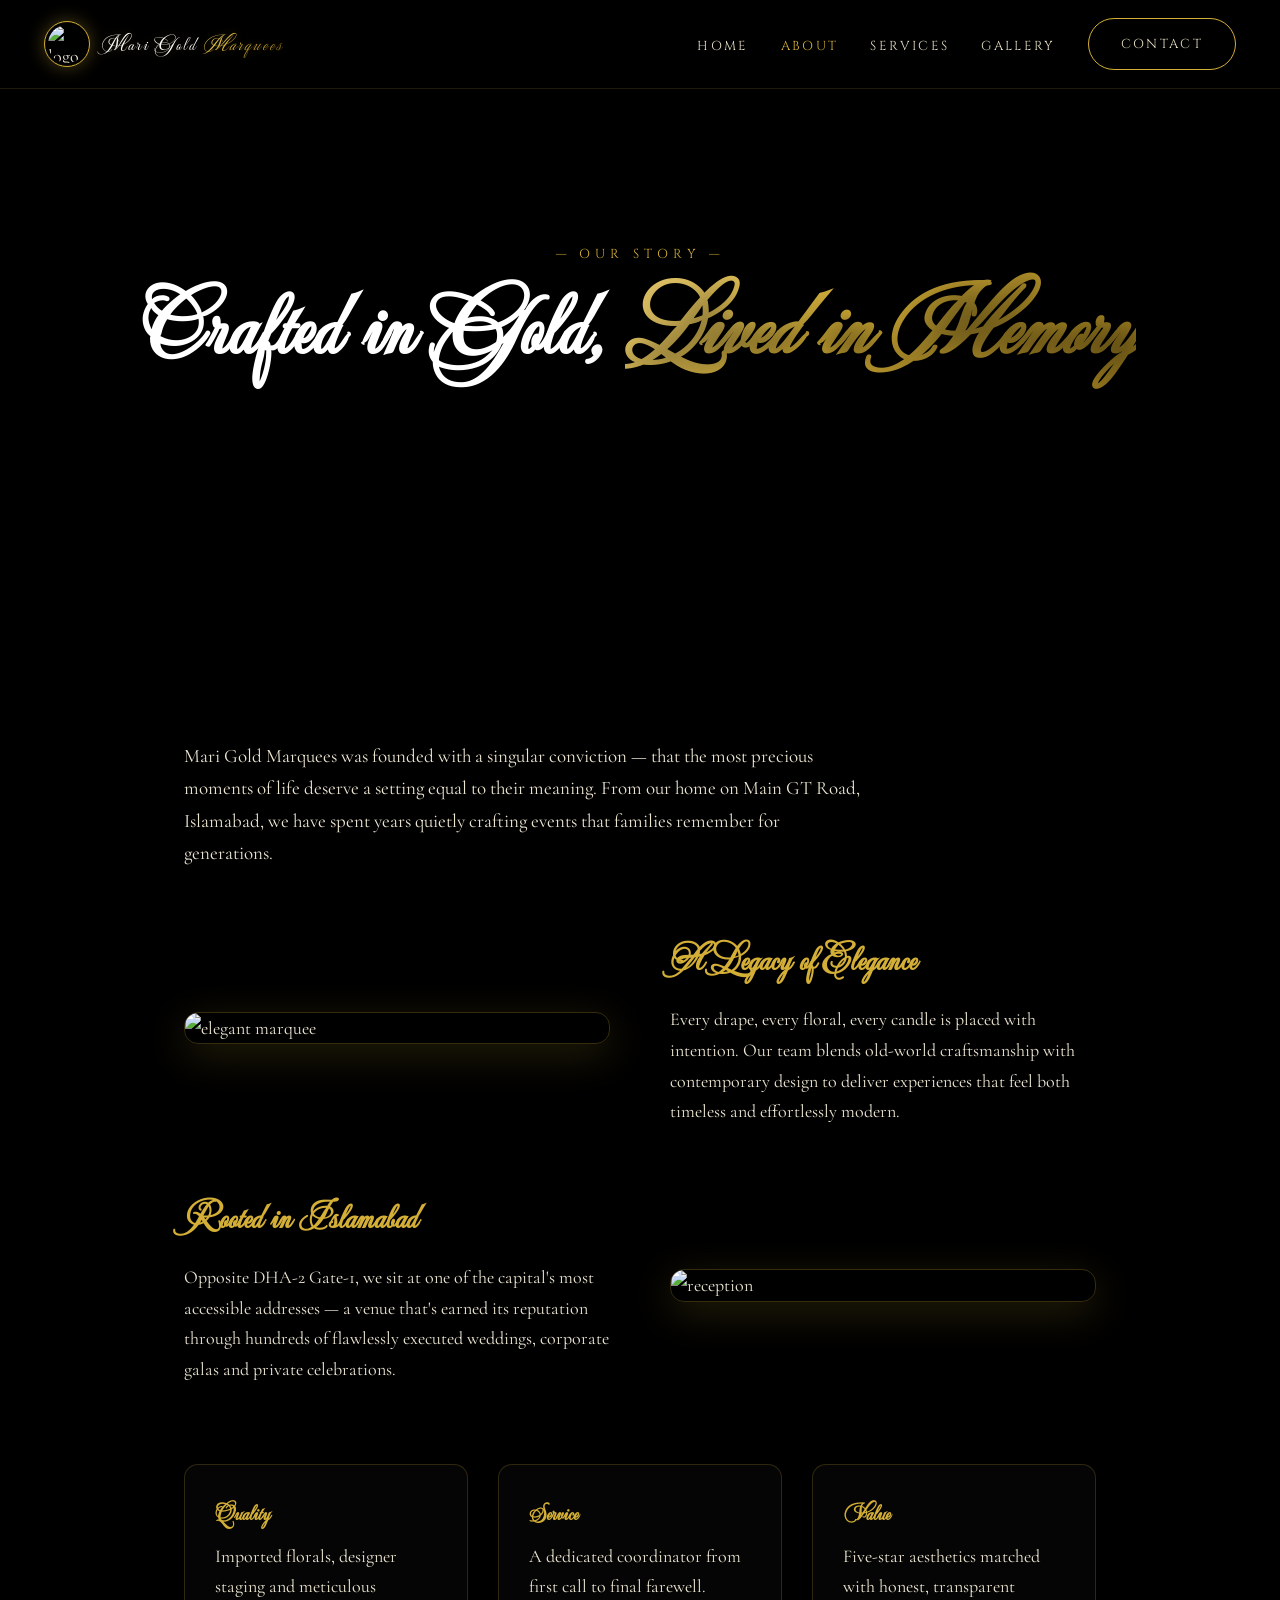
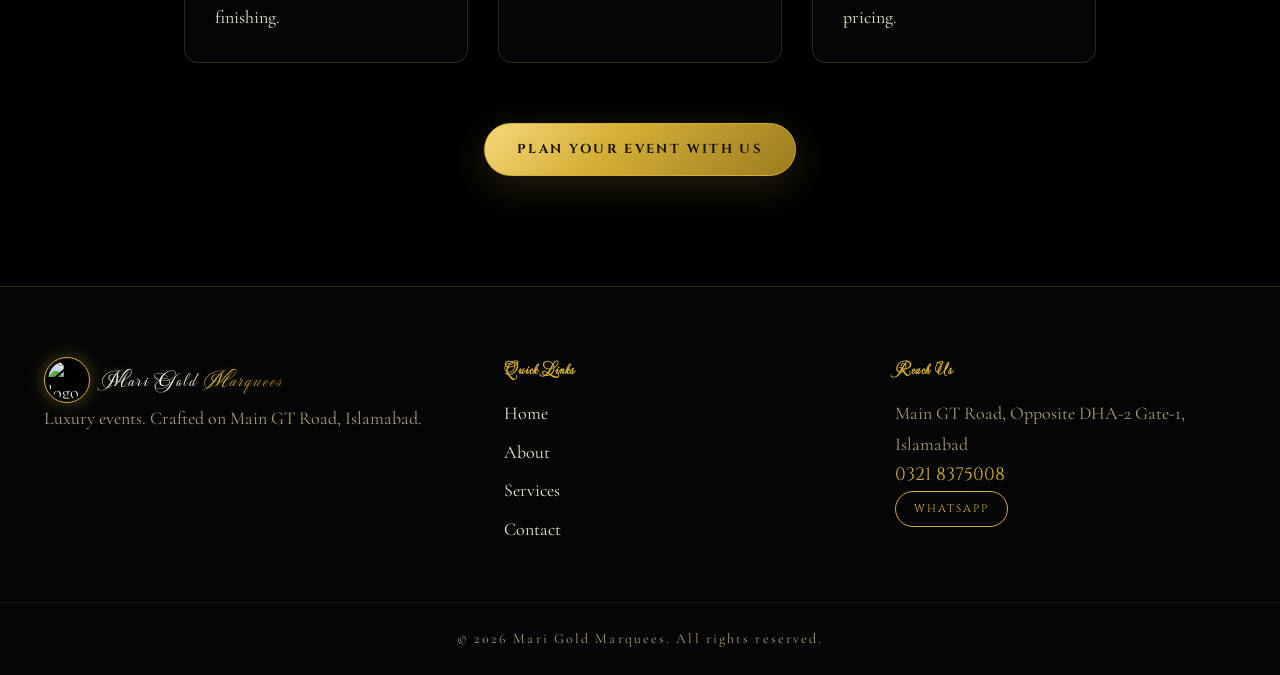
==== about.html @ 318a0e98 "Add files via upload" ====
<!DOCTYPE html>
<html lang="en">
<head>
<meta charset="UTF-8"/>
<meta name="viewport" content="width=device-width,initial-scale=1.0"/>
<title>About | Mari Gold Marquees Islamabad</title>
<meta name="description" content="The story behind Mari Gold Marquees — Islamabad's signature destination for luxury weddings and events on Main GT Road."/>
<link rel="icon" href="assets/logo.png"/>
<link href="https://fonts.googleapis.com/css2?family=Mea+Culpa&family=Cinzel+Decorative:wght@700;900&family=Cinzel:wght@400;600;700&family=Cormorant+Garamond:ital,wght@0,300;0,400;0,600;1,400&display=swap" rel="stylesheet">
<link rel="stylesheet" href="https://unpkg.com/aos@2.3.4/dist/aos.css"/>
<link rel="stylesheet" href="style.css"/>
</head>
<body>

<header class="navbar">
  <div class="container nav-wrap">
    <a href="index.html" class="brand">
      <img src="assets/logo.png" alt="logo" class="brand-logo"/>
      <span class="brand-text">Mari Gold <em>Marquees</em></span>
    </a>
    <nav>
      <button class="nav-toggle">☰</button>
      <ul class="nav-links">
        <li><a href="index.html">Home</a></li>
        <li><a href="about.html" class="active">About</a></li>
        <li><a href="index.html#services">Services</a></li>
        <li><a href="index.html#gallery">Gallery</a></li>
        <li><a href="contact.html" class="btn-gold-outline">Contact</a></li>
      </ul>
    </nav>
  </div>
</header>

<section class="hero" style="height: 70vh; min-height: 500px;">
  <video class="hero-video" autoplay muted loop playsinline poster="data:image/svg+xml,%3Csvg xmlns='http://www.w3.org/2000/svg' viewBox='0 0 1 1'%3E%3Crect width='1' height='1' fill='%23000000'/%3E%3C/svg%3E">
    <source src="assets/about-hero.mp4" type="video/mp4">
  </video>
  <div class="hero-overlay"></div>
  <div class="hero-content" data-aos="fade-up">
    <p class="hero-eyebrow">— Our Story —</p>
    <h1 class="hero-title">Crafted in Gold, <span>Lived in Memory</span></h1>
  </div>
</section>

<section class="about-page">
  <div class="container narrow">
    <p class="lead" data-aos="fade-up">
      Mari Gold Marquees was founded with a singular conviction — that the most precious
      moments of life deserve a setting equal to their meaning. From our home on
      Main GT Road, Islamabad, we have spent years quietly crafting events that families
      remember for generations.
    </p>

    <div class="grid-2 align-center" data-aos="fade-up">
      <img loading="lazy" src="https://images.pexels.com/photos/2306281/pexels-photo-2306281.jpeg" alt="elegant marquee" class="rounded"/>
      <div>
        <h3 class="section-sub">A Legacy of Elegance</h3>
        <p>
          Every drape, every floral, every candle is placed with intention. Our team blends
          old-world craftsmanship with contemporary design to deliver experiences that feel
          both timeless and effortlessly modern.
        </p>
      </div>
    </div>

    <div class="grid-2 align-center reverse" data-aos="fade-up">
      <div>
        <h3 class="section-sub">Rooted in Islamabad</h3>
        <p>
          Opposite DHA-2 Gate-1, we sit at one of the capital's most accessible addresses —
          a venue that's earned its reputation through hundreds of flawlessly executed
          weddings, corporate galas and private celebrations.
        </p>
      </div>
      <img loading="lazy" src="https://images.pexels.com/photos/265722/pexels-photo-265722.jpeg" alt="reception" class="rounded"/>
    </div>

    <div class="values-grid" data-aos="fade-up">
      <div><h4>Quality</h4><p>Imported florals, designer staging and meticulous finishing.</p></div>
      <div><h4>Service</h4><p>A dedicated coordinator from first call to final farewell.</p></div>
      <div><h4>Value</h4><p>Five-star aesthetics matched with honest, transparent pricing.</p></div>
    </div>

    <div class="center" style="margin-top:60px" data-aos="fade-up">
      <a href="contact.html" class="btn-gold">Plan Your Event With Us</a>
    </div>
  </div>
</section>

<footer class="footer">
  <div class="container grid-3">
    <div>
      <a href="index.html" class="brand">
        <img src="assets/logo.png" alt="logo" class="brand-logo"/>
        <span class="brand-text">Mari Gold <em>Marquees</em></span>
      </a>
      <p class="muted">Luxury events. Crafted on Main GT Road, Islamabad.</p>
    </div>
    <div>
      <h5>Quick Links</h5>
      <ul class="foot-links">
        <li><a href="index.html">Home</a></li>
        <li><a href="about.html">About</a></li>
        <li><a href="index.html#services">Services</a></li>
        <li><a href="contact.html">Contact</a></li>
      </ul>
    </div>
    <div>
      <h5>Reach Us</h5>
      <p class="muted">Main GT Road, Opposite DHA-2 Gate-1, Islamabad</p>
      <p><a href="tel:+923218375008" class="gold-link">0321 8375008</a></p>
      <a href="https://wa.me/923218375008" class="btn-gold-outline small" target="_blank">WhatsApp</a>
    </div>
  </div>
  <div class="copyright">© <span id="yr"></span> Mari Gold Marquees. All rights reserved.</div>
</footer>

<script src="https://unpkg.com/aos@2.3.4/dist/aos.js"></script>
<script src="script.js"></script>
</body>
</html>
---- style.css ----
/* =========================================================
   MARI-GOLD MARQUEES — LUXURY BLACK & GOLD DESIGN SYSTEM
   ========================================================= */
:root{
  --black:#000000;
  --black-2:#0a0a0a;
  --black-3:#141414;
  --gold:#D4AF37;
  --gold-soft:#E9C66B;
  --gold-deep:#9B7B1F;
  --gold-grad:linear-gradient(135deg,#F6D87B 0%,#D4AF37 40%,#9B7B1F 100%);
  --gold-grad-2:linear-gradient(135deg,#E9C66B,#D4AF37 60%,#8C6B14);
  --text:#EDE6D3;
  --muted:#A89B7B;
  --shadow-gold:0 10px 40px rgba(212,175,55,.18);
  --radius:14px;
  --font-heading:'Mea Culpa', cursive;
  --font-sub:'Cinzel', serif;
  --font-body:'Cormorant Garamond', serif;
}

*{box-sizing:border-box;margin:0;padding:0}
html{scroll-behavior:smooth}
body{
  background:var(--black);
  color:var(--text);
  font-family:var(--font-body);
  font-size:18px;
  line-height:1.7;
  overflow-x:hidden;
}
img{max-width:100%;display:block}
a{color:inherit;text-decoration:none}

.container{max-width:1240px;margin:0 auto;padding:0 24px}
.container.narrow{max-width:960px}
.center{text-align:center}

.eyebrow,.hero-eyebrow{
  font-family:var(--font-sub);
  letter-spacing:.4em;
  text-transform:uppercase;
  font-size:13px;
  color:var(--gold);
}
.section-title{
  font-family:var(--font-heading);
  font-size:clamp(32px,4.4vw,56px);
  color:#fff;
  font-weight:700;
  line-height:1.15;
  margin:14px 0 18px;
  letter-spacing:.5px;
}
.section-title em{
  font-style:italic;
  background:var(--gold-grad);
  -webkit-background-clip:text;
  background-clip:text;
  color:transparent;
}
.section-sub{
  font-family:var(--font-heading);
  font-size:clamp(24px,3vw,36px);
  color:var(--gold);
  margin-bottom:14px;
}
.lead{font-size:19px;color:var(--text);max-width:680px}
.lead.center{margin:0 auto}
.muted{color:var(--muted)}

/* ---------- Buttons ---------- */
.btn-gold,.btn-gold-outline{
  display:inline-block;
  padding:14px 32px;
  font-family:var(--font-sub);
  letter-spacing:.18em;
  text-transform:uppercase;
  font-size:13px;
  border-radius:50px;
  cursor:pointer;
  transition:.4s ease;
  border:1px solid var(--gold);
}
.btn-gold{
  background:var(--gold-grad);
  color:#1a1200;
  box-shadow:var(--shadow-gold);
  font-weight:700;
}
.btn-gold:hover{transform:translateY(-2px);box-shadow:0 14px 50px rgba(212,175,55,.45)}
.btn-gold-outline{background:transparent;color:var(--gold)}
.btn-gold-outline:hover{background:var(--gold);color:#000}
.btn-gold.full{width:100%;text-align:center}
.btn-gold-outline.small{padding:8px 18px;font-size:11px}

/* ---------- Navbar ---------- */
.navbar{
  position:fixed;top:0;left:0;right:0;z-index:50;
  padding:18px 0;
  background:rgba(0,0,0,.55);
  backdrop-filter:blur(14px);
  -webkit-backdrop-filter:blur(14px);
  border-bottom:1px solid rgba(212,175,55,.15);
  transition:.3s;
}
.navbar.scrolled{padding:10px 0;background:rgba(0,0,0,.85)}
.nav-wrap{display:flex;justify-content:space-between;align-items:center}
.brand{display:flex;align-items:center;gap:12px}
.brand-logo{
  width:46px;height:46px;border-radius:50%;
  border:1px solid var(--gold);
  padding:3px;background:#000;
  box-shadow:0 0 18px rgba(212,175,55,.35);
}
.brand-text{
  font-family:var(--font-heading);
  font-size:20px;color:#fff;letter-spacing:2px;
  text-shadow:0 0 10px rgba(212,175,55,.25);
}
.brand-text em{
  background:var(--gold-grad);
  -webkit-background-clip:text;background-clip:text;color:transparent;
  font-style:italic;
}
.nav-links{display:flex;gap:32px;list-style:none;align-items:center}
.nav-links a{
  font-family:var(--font-sub);
  font-size:13px;letter-spacing:.18em;text-transform:uppercase;
  color:#e8e0c5;transition:.3s;position:relative;
}
.nav-links a:hover,.nav-links a.active{color:var(--gold)}
.nav-links a:not(.btn-gold-outline)::after{
  content:"";position:absolute;left:0;bottom:-6px;width:0;height:1px;
  background:var(--gold);transition:.3s;
}
.nav-links a:hover::after{width:100%}
.nav-toggle{display:none;background:none;border:none;color:var(--gold);font-size:26px;cursor:pointer}

/* ---------- Hero ---------- */
.hero{
  position:relative;height:100vh;min-height:640px;
  display:flex;align-items:center;justify-content:center;
  text-align:center;overflow:hidden;
}
.hero-video{
  position:absolute;inset:0;width:100%;height:100%;
  object-fit:cover;z-index:0;
}
.hero-overlay{
  position:absolute;inset:0;z-index:1;
  background:
    radial-gradient(ellipse at center,rgba(0,0,0,.2) 0%,rgba(0,0,0,.25) 90%),
    linear-gradient(180deg,rgba(0,0,0,.30) 0%,rgba(0,0,0,.3) 100%);
}
.hero-content{position:relative;z-index:2;padding:0 20px;max-width:1100px}
.hero-title{
  font-family:var(--font-heading);
  font-size:clamp(42px,7vw,96px);
  color:#fff;line-height:1.05;margin:14px 0;
  text-shadow:0 4px 30px rgba(0,0,0,.6);
}
.hero-title span{
  background:var(--gold-grad);
  -webkit-background-clip:text;background-clip:text;color:transparent;
  font-style:italic;
}
.hero-brand{
  font-family:var(--font-sub);
  letter-spacing:.5em;
  font-size:clamp(14px,1.8vw,22px);
  color:var(--gold);
  margin:18px 0 36px;
}
.hero-cta{display:flex;gap:18px;justify-content:center;flex-wrap:wrap}
.scroll-indicator{
  position:absolute;bottom:30px;left:50%;transform:translateX(-50%);
  color:var(--gold);font-size:24px;animation:bob 2s ease-in-out infinite;z-index:2;
}
@keyframes bob{0%,100%{transform:translate(-50%,0)}50%{transform:translate(-50%,10px)}}

/* ---------- Page Hero (sub pages) ---------- */
.page-hero{
  position:relative;
  height:60vh;min-height:380px;
  margin-top:0;
  display:flex;align-items:center;justify-content:center;
  background:
    linear-gradient(rgba(0,0,0,.7),rgba(0,0,0,.8)),
    url('https://images.pexels.com/photos/169198/pexels-photo-169198.jpeg') center/cover no-repeat;
}
.page-hero .hero-overlay{position:absolute;inset:0;background:radial-gradient(circle,transparent,rgba(0,0,0,.6))}
.page-hero .hero-title{font-size:clamp(36px,5vw,68px)}

/* ---------- Sections ---------- */
section{padding:110px 0;position:relative}
.section-head{text-align:center;max-width:780px;margin:0 auto 60px}
.grid-2{display:grid;grid-template-columns:1fr 1fr;gap:60px;align-items:center}
.grid-3{display:grid;grid-template-columns:1.2fr 1fr 1fr;gap:50px}
.align-center{align-items:center}
.reverse>div:first-child{order:1}.reverse>img:last-child{order:2}

/* About preview image frame */
.about-image-frame{
  position:relative;border-radius:var(--radius);overflow:hidden;
  border:1px solid rgba(212,175,55,.3);
  box-shadow:var(--shadow-gold);
}
.about-image-frame::after{
  content:"";position:absolute;inset:0;
  background:linear-gradient(180deg,transparent 50%,rgba(0,0,0,.5));
  pointer-events:none;
}
.rounded{border-radius:var(--radius);box-shadow:var(--shadow-gold);border:1px solid rgba(212,175,55,.25)}

/* ---------- Service cards ---------- */
.cards-grid{display:grid;grid-template-columns:repeat(3,1fr);gap:30px}
.card-gold{
  position:relative;padding:44px 30px;border-radius:var(--radius);
  background:var(--gold-grad-2);
  color:#1a1200;
  text-align:center;
  border:1px solid rgba(0,0,0,.2);
  overflow:hidden;
  transition:.45s cubic-bezier(.2,.8,.2,1);
  box-shadow:0 8px 30px rgba(0,0,0,.4);
}
.card-gold::before{
  content:"";position:absolute;inset:1px;border-radius:13px;
  background:linear-gradient(160deg,#F6D87B 0%,#D4AF37 50%,#A07F1A 100%);
  z-index:0;
}
.card-gold>*{position:relative;z-index:1}
.card-gold:hover{transform:translateY(-10px);box-shadow:0 22px 60px rgba(212,175,55,.35)}
.card-icon{
  font-size:42px;color:#3a2900;margin-bottom:16px;
  text-shadow:0 2px 6px rgba(0,0,0,.25);
}
.card-gold h3{
  font-family:var(--font-heading);font-size:22px;color:#1a1200;
  margin-bottom:10px;letter-spacing:1px;
}
.card-gold p{color:#2b1f00;font-size:17px;line-height:1.55}

/* ---------- Packages ---------- */
.packages{background:linear-gradient(180deg,#000,#0a0a0a)}
.packages-grid{margin-top:50px}
.package-card{
  padding:50px 40px;border-radius:var(--radius);
  background:linear-gradient(160deg,rgba(212,175,55,.08),rgba(0,0,0,.4));
  border:1px solid rgba(212,175,55,.25);
  backdrop-filter:blur(8px);
  transition:.4s;
}
.package-card:hover{border-color:var(--gold);box-shadow:var(--shadow-gold)}
.pkg-tag{
  display:inline-block;font-family:var(--font-sub);
  font-size:11px;letter-spacing:.3em;color:var(--gold);
  border:1px solid var(--gold);padding:5px 14px;border-radius:30px;
  margin-bottom:18px;text-transform:uppercase;
}
.package-card h3{font-family:var(--font-heading);font-size:32px;color:#fff;margin-bottom:22px}
.package-card ul{list-style:none;margin-bottom:30px}
.package-card li{
  padding:10px 0;border-bottom:1px solid rgba(212,175,55,.1);
  font-size:17px;color:var(--text);
  position:relative;padding-left:24px;
}
.package-card li::before{content:"❖";color:var(--gold);position:absolute;left:0}

/* ---------- Gallery ---------- */
.gallery{background:#050505}
.masonry{
  column-count:3;column-gap:18px;
}
.masonry img{
  width:100%;margin-bottom:18px;break-inside:avoid;
  border-radius:10px;border:1px solid rgba(212,175,55,.2);
  transition:.5s;cursor:pointer;
  filter:saturate(1.05);
}
.masonry img:hover{transform:scale(1.02);box-shadow:var(--shadow-gold);border-color:var(--gold)}

/* ---------- Why us ---------- */
.why-us{background:linear-gradient(180deg,#0a0a0a,#000)}
.why-grid{display:grid;grid-template-columns:repeat(3,1fr);gap:30px}
.why-item{
  padding:40px 26px;border-radius:var(--radius);
  background:rgba(255,255,255,.02);
  border:1px solid rgba(212,175,55,.15);
  text-align:center;transition:.4s;
}
.why-item:hover{border-color:var(--gold);transform:translateY(-6px);box-shadow:var(--shadow-gold)}
.why-item span{
  display:inline-block;font-size:36px;color:var(--gold);margin-bottom:14px;
  text-shadow:0 0 18px rgba(212,175,55,.5);
}
.why-item h4{font-family:var(--font-heading);color:#fff;font-size:20px;margin-bottom:8px}
.why-item p{color:var(--muted);font-size:16px}

/* ---------- CTA Strip ---------- */
.cta-strip{
  background:
    linear-gradient(rgba(0,0,0,.85),rgba(0,0,0,.85)),
    url('https://images.pexels.com/photos/2306281/pexels-photo-2306281.jpeg') center/cover fixed;
  padding:120px 0;
}

/* ---------- About page ---------- */
.about-page .grid-2{margin:60px 0}
.values-grid{
  display:grid;grid-template-columns:repeat(3,1fr);gap:30px;margin-top:80px;
}
.values-grid>div{
  padding:30px;border:1px solid rgba(212,175,55,.2);border-radius:var(--radius);
  background:rgba(255,255,255,.02);
}
.values-grid h4{font-family:var(--font-heading);color:var(--gold);font-size:22px;margin-bottom:8px}

/* ---------- Contact ---------- */
.contact-section .grid-2{align-items:stretch}
.glass{
  padding:46px;border-radius:var(--radius);
  background:rgba(212,175,55,.04);
  border:1px solid rgba(212,175,55,.25);
  backdrop-filter:blur(10px);
  -webkit-backdrop-filter:blur(10px);
}
.contact-row{display:flex;gap:18px;align-items:flex-start;margin:24px 0;padding:14px 0;border-bottom:1px solid rgba(212,175,55,.12)}
.c-ico{
  width:46px;height:46px;flex-shrink:0;border-radius:50%;
  display:grid;place-items:center;font-size:18px;
  background:var(--gold-grad);color:#000;
  box-shadow:0 0 18px rgba(212,175,55,.4);
}
.label{color:var(--muted);font-size:13px;letter-spacing:.2em;text-transform:uppercase;margin-bottom:4px}
.gold-link{color:var(--gold);font-family:var(--font-sub)}
.gold-link.big{font-size:22px}
.white{color:#fff;font-size:17px}
.contact-actions{display:flex;gap:14px;flex-wrap:wrap;margin-top:24px}

.contact-form label{display:block;margin-bottom:18px;font-family:var(--font-sub);font-size:12px;letter-spacing:.2em;text-transform:uppercase;color:var(--gold)}
.contact-form input,.contact-form select,.contact-form textarea{
  width:100%;margin-top:8px;padding:14px;
  background:rgba(0,0,0,.4);
  border:1px solid rgba(212,175,55,.3);
  border-radius:8px;color:#fff;
  font-family:var(--font-body);font-size:16px;
  transition:.3s;
}
.contact-form input:focus,.contact-form select:focus,.contact-form textarea:focus{
  outline:none;border-color:var(--gold);box-shadow:0 0 0 3px rgba(212,175,55,.15);
}
.contact-form select option{background:#000}

.map-wrap{
  margin-top:60px;border-radius:var(--radius);overflow:hidden;
  border:1px solid rgba(212,175,55,.25);
  filter:grayscale(.5) contrast(1.1);
  box-shadow:var(--shadow-gold);
}

.whatsapp-float{
  position:fixed;right:24px;bottom:24px;z-index:60;
  width:60px;height:60px;border-radius:50%;
  display:grid;place-items:center;
  background:var(--gold-grad);color:#000;font-size:26px;
  box-shadow:0 8px 30px rgba(212,175,55,.45);
  animation:pulse 2.4s infinite;
}
@keyframes pulse{0%,100%{transform:scale(1)}50%{transform:scale(1.07)}}

/* ---------- Footer ---------- */
.footer{
  background:#050505;padding:70px 0 0;
  border-top:1px solid rgba(212,175,55,.2);
}
.footer h5{font-family:var(--font-heading);color:var(--gold);margin-bottom:16px;letter-spacing:1px}
.foot-links{list-style:none}
.foot-links li{margin-bottom:8px}
.foot-links a{color:var(--text)}
.foot-links a:hover{color:var(--gold)}
.copyright{
  text-align:center;padding:24px;margin-top:50px;
  border-top:1px solid rgba(212,175,55,.12);
  color:var(--muted);font-size:14px;letter-spacing:.15em;
}

/* ---------- Responsive ---------- */
@media (max-width: 980px){
  .grid-2,.grid-3,.cards-grid,.why-grid,.values-grid{grid-template-columns:1fr}
  .reverse>div:first-child{order:0}
  .nav-toggle{display:block}
  .nav-links{
    position:fixed;top:70px;right:-100%;width:80%;max-width:320px;
    height:calc(100vh - 70px);background:#000;
    flex-direction:column;align-items:flex-start;padding:40px 30px;
    border-left:1px solid rgba(212,175,55,.2);
    transition:.4s;
  }
  .nav-links.open{right:0}
  .masonry{column-count:2}
  section{padding:80px 0}
}
@media (max-width: 560px){
  .masonry{column-count:1}
  .glass{padding:30px 22px}
  .hero-cta{flex-direction:column;align-items:center}
  .hero-cta a{width:80%}
}
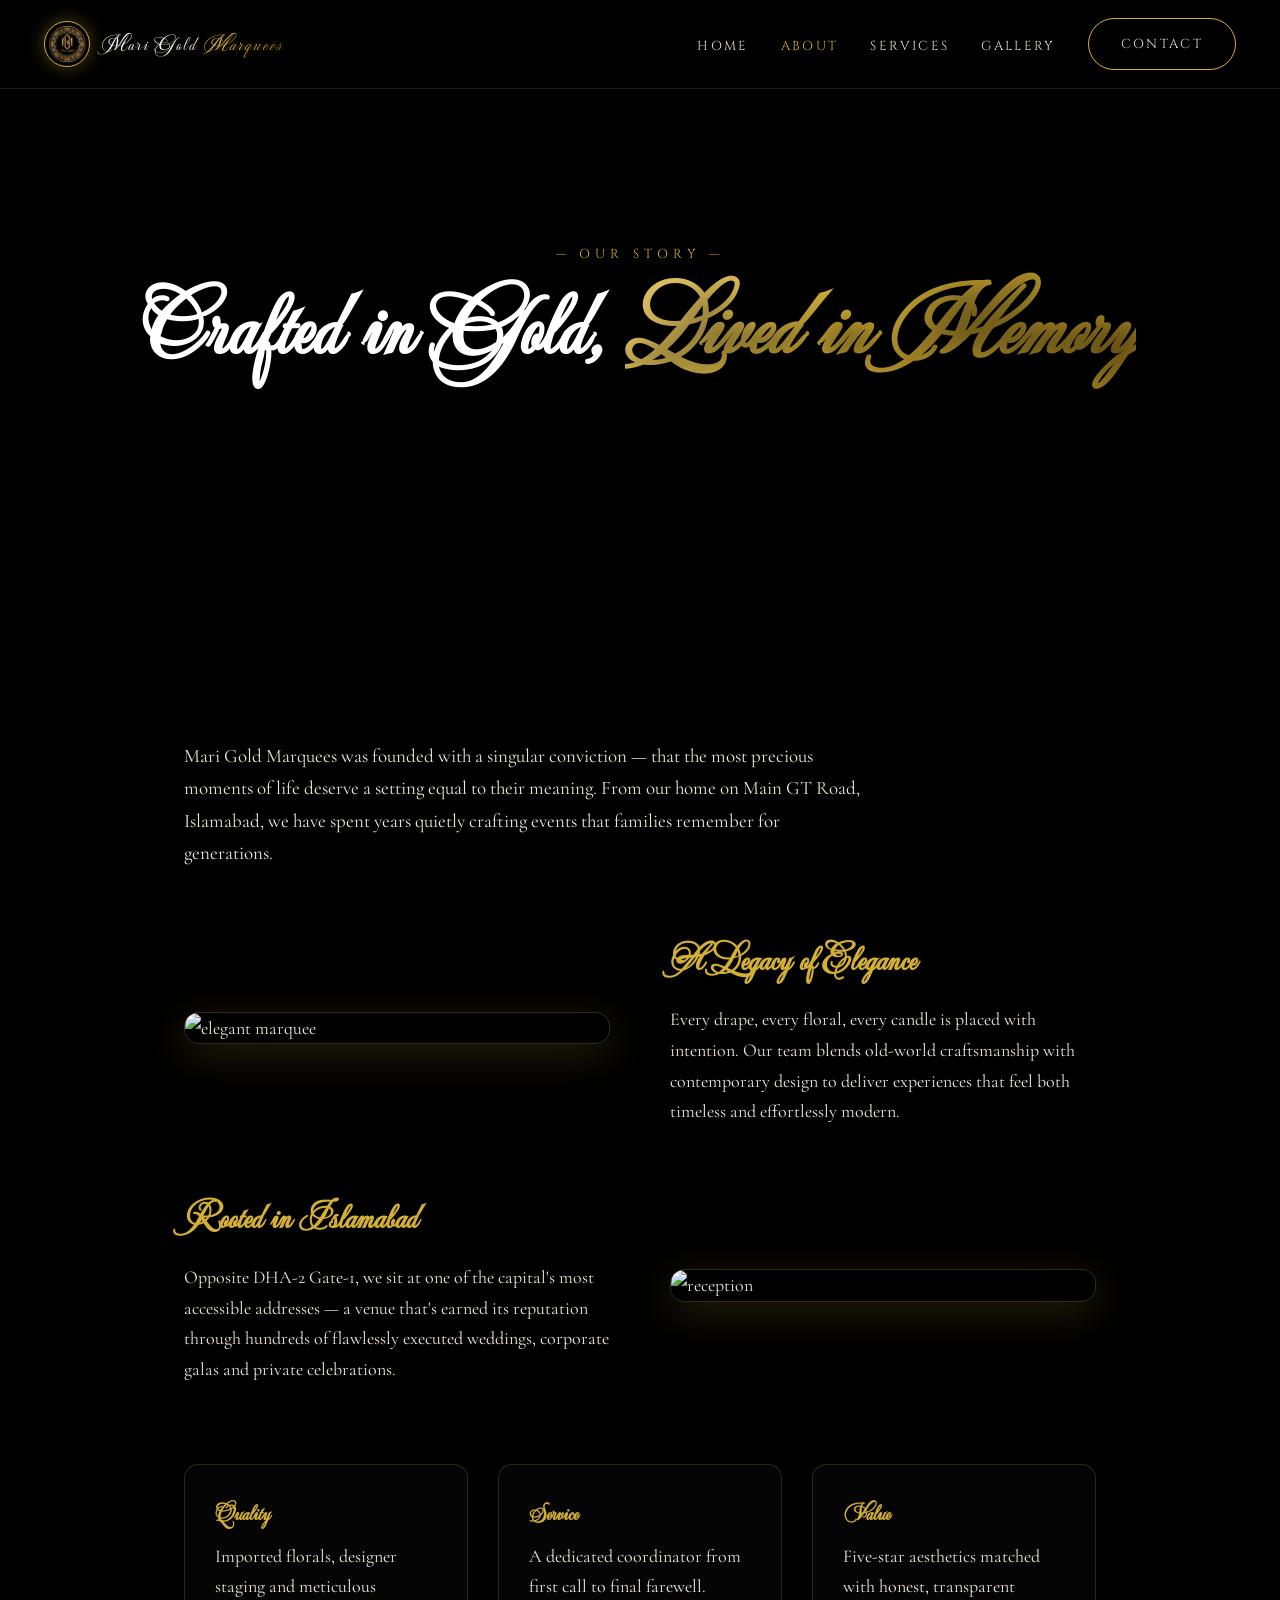
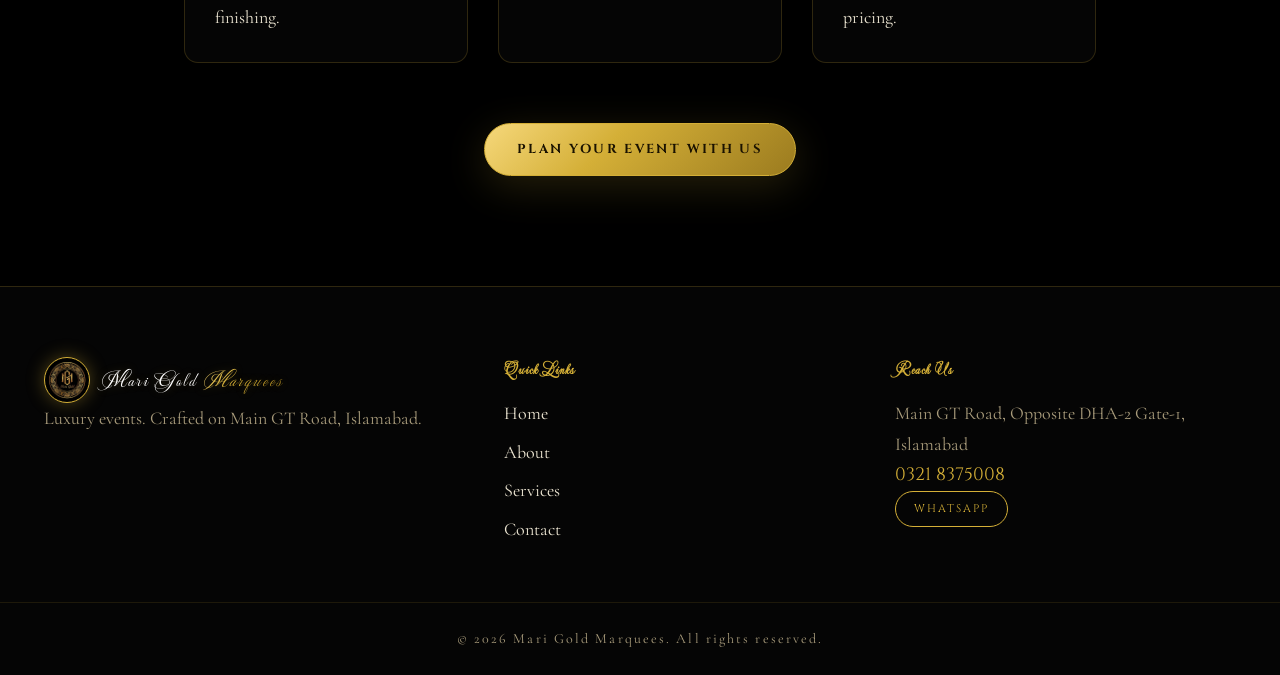
==== commit 73edb3cb: "Update about.html" ====
--- a/about.html
+++ b/about.html
@@ -32,9 +32,9 @@
 </header>
 
 <section class="hero" style="height: 70vh; min-height: 500px;">
-  <video class="hero-video" autoplay muted loop playsinline poster="data:image/svg+xml,%3Csvg xmlns='http://www.w3.org/2000/svg' viewBox='0 0 1 1'%3E%3Crect width='1' height='1' fill='%23000000'/%3E%3C/svg%3E">
-    <source src="assets/about-hero.mp4" type="video/mp4">
-  </video>
+  <video class="hero-video" autoplay muted loop playsinline poster="">
+  <source src="https://res.cloudinary.com/dgvwlj8xw/video/upload/about-hero_dt90wq.mp4" type="video/mp4">
+</video>
   <div class="hero-overlay"></div>
   <div class="hero-content" data-aos="fade-up">
     <p class="hero-eyebrow">— Our Story —</p>
@@ -118,4 +118,4 @@
 <script src="https://unpkg.com/aos@2.3.4/dist/aos.js"></script>
 <script src="script.js"></script>
 </body>
-</html>+</html>
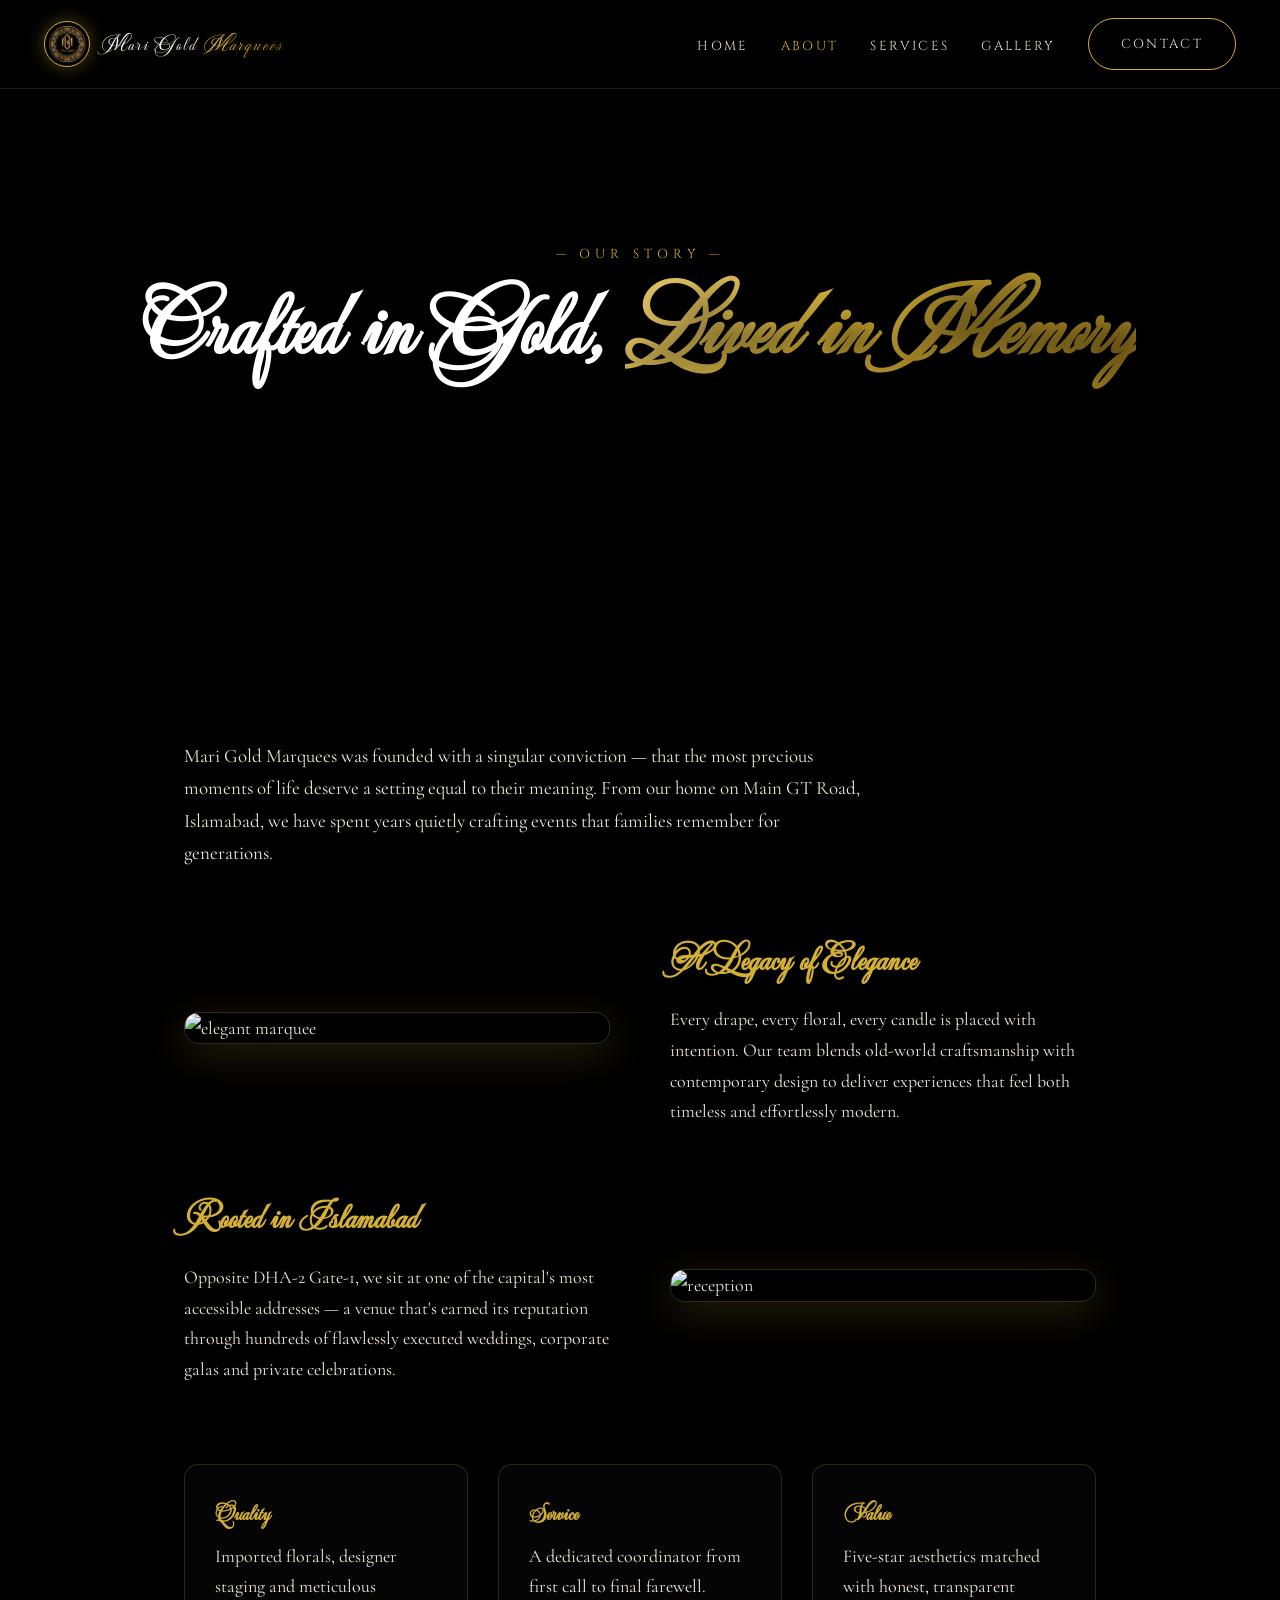
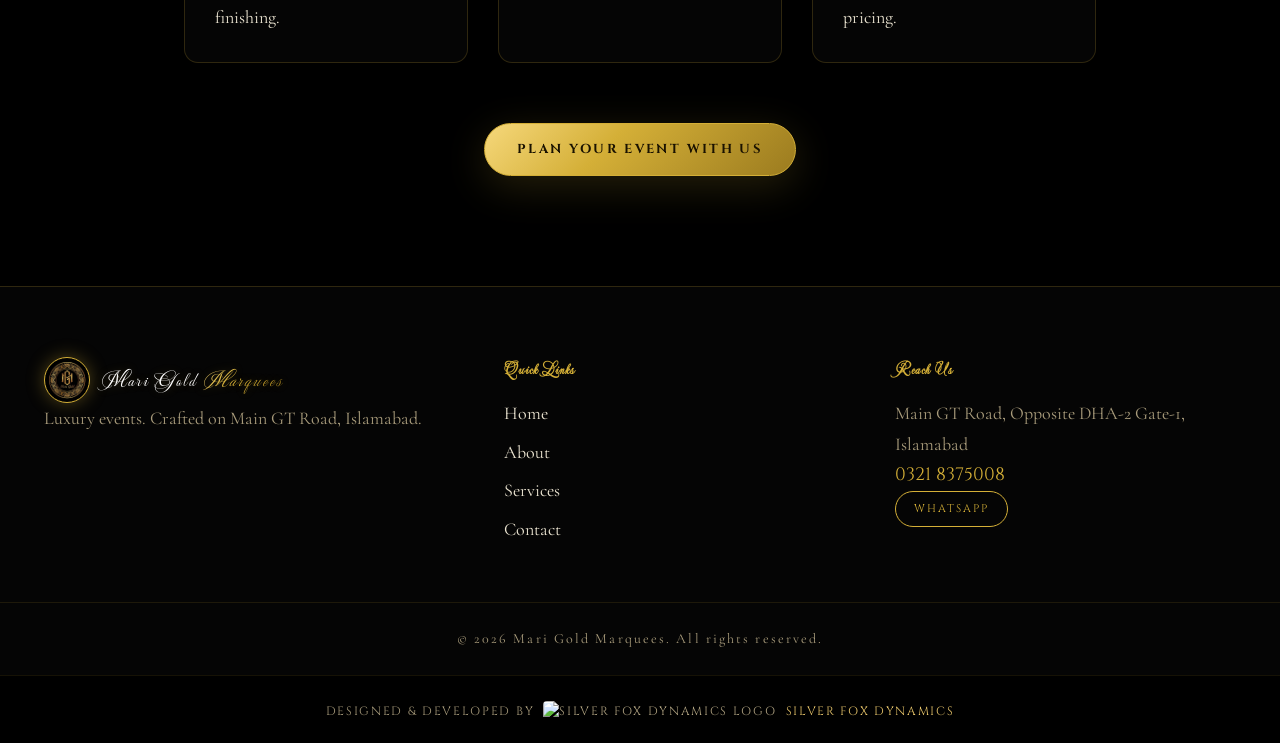
==== commit 17b38b9d: "Add Silver Fox Dynamics developer credit and SEO improvements - Add developer credit link with logo " ====
--- a/about.html
+++ b/about.html
@@ -5,6 +5,25 @@
 <meta name="viewport" content="width=device-width,initial-scale=1.0"/>
 <title>About | Mari Gold Marquees Islamabad</title>
 <meta name="description" content="The story behind Mari Gold Marquees — Islamabad's signature destination for luxury weddings and events on Main GT Road."/>
+<meta name="keywords" content="about Mari Gold Marquees, Islamabad marquee company, wedding venue story Islamabad, luxury event venue history, marquee booking Islamabad, event booking Islamabad"/>
+<meta name="robots" content="index, follow"/>
+<link rel="canonical" href="https://mari-gold.silverfoxdynamics.com/about.html"/>
+
+<!-- Open Graph -->
+<meta property="og:type" content="website"/>
+<meta property="og:title" content="About | Mari Gold Marquees Islamabad"/>
+<meta property="og:description" content="The story behind Mari Gold Marquees — Islamabad's signature destination for luxury weddings and events on Main GT Road."/>
+<meta property="og:url" content="https://mari-gold.silverfoxdynamics.com/about.html"/>
+<meta property="og:image" content="https://mari-gold.silverfoxdynamics.com/assets/logo.png"/>
+<meta property="og:site_name" content="Mari Gold Marquees"/>
+<meta property="og:locale" content="en_PK"/>
+
+<!-- Twitter Card -->
+<meta name="twitter:card" content="summary_large_image"/>
+<meta name="twitter:title" content="About | Mari Gold Marquees Islamabad"/>
+<meta name="twitter:description" content="The story behind Mari Gold Marquees — Islamabad's signature destination for luxury weddings and events."/>
+<meta name="twitter:image" content="https://mari-gold.silverfoxdynamics.com/assets/logo.png"/>
+
 <link rel="icon" href="assets/logo.png"/>
 <link href="https://fonts.googleapis.com/css2?family=Mea+Culpa&family=Cinzel+Decorative:wght@700;900&family=Cinzel:wght@400;600;700&family=Cormorant+Garamond:ital,wght@0,300;0,400;0,600;1,400&display=swap" rel="stylesheet">
 <link rel="stylesheet" href="https://unpkg.com/aos@2.3.4/dist/aos.css"/>
@@ -113,6 +132,13 @@
     </div>
   </div>
   <div class="copyright">© <span id="yr"></span> Mari Gold Marquees. All rights reserved.</div>
+  <div class="dev-credit">
+    <a href="https://silverfoxdynamics.com" target="_blank" rel="noopener noreferrer" aria-label="Website designed and developed by Silver Fox Dynamics">
+      Designed &amp; Developed by
+      <img src="https://silverfoxdynamics.com/images/logo-light.png" alt="Silver Fox Dynamics logo" class="dev-logo"/>
+      <span class="dev-name">Silver Fox Dynamics</span>
+    </a>
+  </div>
 </footer>
 
 <script src="https://unpkg.com/aos@2.3.4/dist/aos.js"></script>
--- a/style.css
+++ b/style.css
@@ -386,6 +386,33 @@
   color:var(--muted);font-size:14px;letter-spacing:.15em;
 }
 
+/* ---------- Developer Credit ---------- */
+.dev-credit{
+  text-align:center;
+  padding:18px 20px;
+  background:#000;
+  border-top:1px solid rgba(212,175,55,.1);
+}
+.dev-credit a{
+  display:inline-flex;align-items:center;gap:9px;
+  font-family:var(--font-sub);
+  font-size:12px;letter-spacing:.14em;text-transform:uppercase;
+  color:var(--muted);
+  transition:.3s ease;
+}
+.dev-credit a:hover{color:var(--gold)}
+.dev-logo{
+  height:20px;width:auto;
+  border-radius:4px;
+  filter:brightness(1.05);
+}
+.dev-name{
+  font-family:var(--font-sub);
+  color:var(--gold-soft);
+  transition:.3s ease;
+}
+.dev-credit a:hover .dev-name{color:var(--gold)}
+
 /* ---------- Responsive ---------- */
 @media (max-width: 980px){
   .grid-2,.grid-3,.cards-grid,.why-grid,.values-grid{grid-template-columns:1fr}
